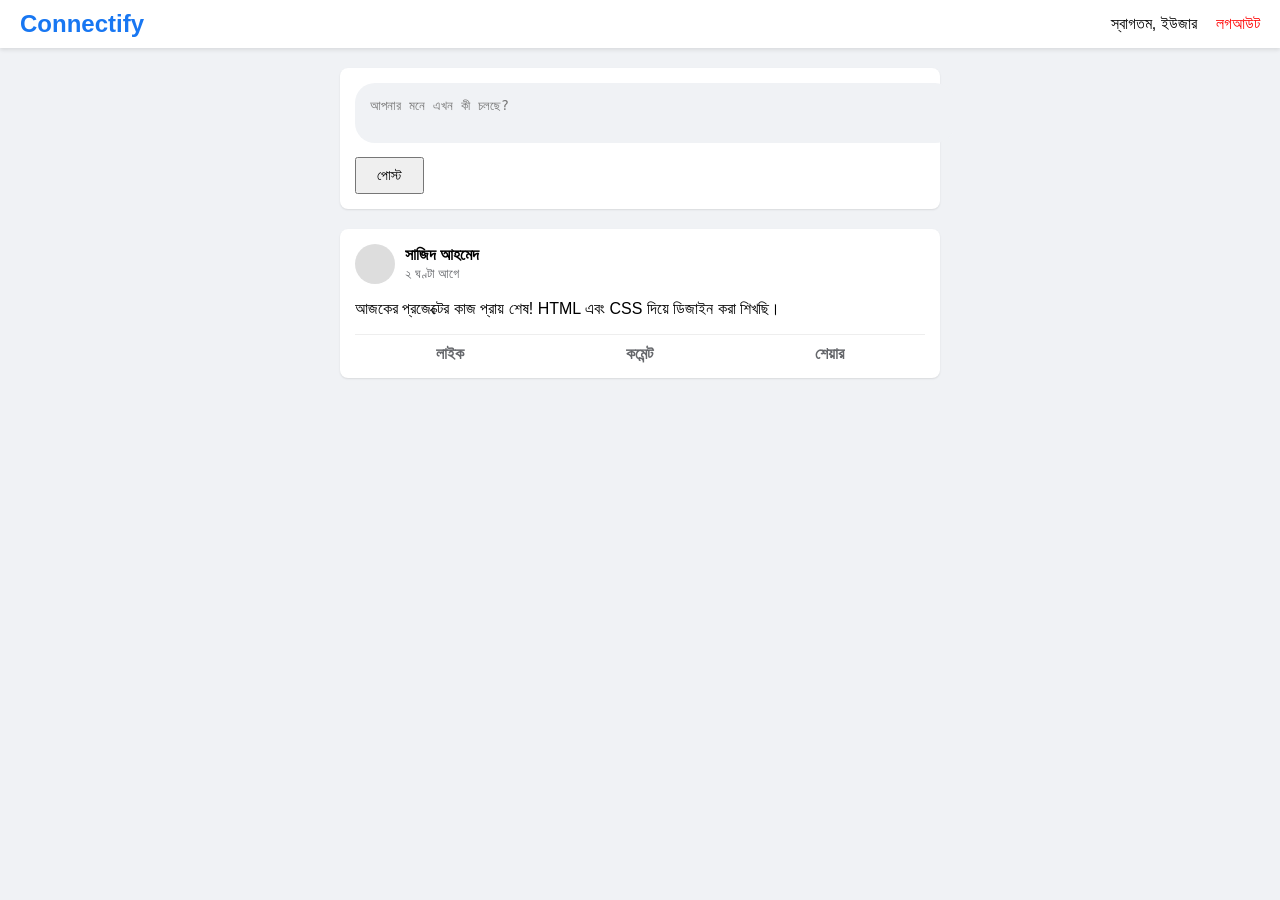
==== dashboard.html @ a3ad5967 "Add files via upload" ====
<!DOCTYPE html>
<html lang="bn">
<head>
    <meta charset="UTF-8">
    <meta name="viewport" content="width=device-width, initial-scale=1.0">
    <title>হোম | Connectify</title>
    <link rel="stylesheet" href="dashboard.css">
</head>
<body>

    <nav class="navbar">
        <h1>Connectify</h1>
        <div class="user-nav">
            <span>স্বাগতম, ইউজার</span>
            <a href="login.html" style="margin-left: 15px; color: red; text-decoration: none;">লগআউট</a>
        </div>
    </nav>

    <main class="feed">
        <div class="post-box">
            <textarea rows="2" placeholder="আপনার মনে এখন কী চলছে?"></textarea>
            <button class="login-btn" style="width: auto; padding: 8px 20px; margin-top: 10px; font-size: 14px;">পোস্ট</button>
        </div>

        <div class="post">
            <div class="user-info">
                <div class="profile-pic"></div>
                <div>
                    <strong style="display: block;">সাজিদ আহমেদ</strong>
                    <small style="color: #65676b;">২ ঘণ্টা আগে</small>
                </div>
            </div>
            <p>আজকের প্রজেক্টের কাজ প্রায় শেষ! HTML এবং CSS দিয়ে ডিজাইন করা শিখছি।</p>
            
            <div class="post-actions">
                <span>লাইক</span>
                <span>কমেন্ট</span>
                <span>শেয়ার</span>
            </div>
        </div>
    </main>

</body>
</html>
---- dashboard.css ----
/* dashboard.css */
body {
    background-color: #f0f2f5;
    margin: 0;
    font-family: Arial, sans-serif;
}

/* Navbar */
.navbar {
    background-color: #fff;
    padding: 10px 20px;
    display: flex;
    justify-content: space-between;
    align-items: center;
    box-shadow: 0 2px 4px rgba(0,0,0,0.1);
    position: sticky;
    top: 0;
}

.navbar h1 {
    color: #1877f2;
    margin: 0;
}

/* Feed Container */
.feed {
    max-width: 600px;
    margin: 20px auto;
}

/* Create Post Box */
.post-box {
    background: #fff;
    padding: 15px;
    border-radius: 8px;
    box-shadow: 0 1px 2px rgba(0,0,0,0.1);
    margin-bottom: 20px;
}

textarea {
    width: 100%;
    border: none;
    background-color: #f0f2f5;
    border-radius: 20px;
    padding: 15px;
    resize: none;
    outline: none;
}

/* Single Post Card */
.post {
    background: #fff;
    padding: 15px;
    border-radius: 8px;
    box-shadow: 0 1px 2px rgba(0,0,0,0.1);
}

.user-info {
    display: flex;
    align-items: center;
    margin-bottom: 10px;
}

.profile-pic {
    width: 40px;
    height: 40px;
    background: #ddd;
    border-radius: 50%;
    margin-right: 10px;
}

.post-actions {
    display: flex;
    justify-content: space-around;
    border-top: 1px solid #eee;
    margin-top: 15px;
    padding-top: 10px;
    color: #65676b;
    font-weight: bold;
    cursor: pointer;
}

.post-actions span:hover {
    background: #f2f2f2;
    padding: 5px 10px;
    border-radius: 4px;
}
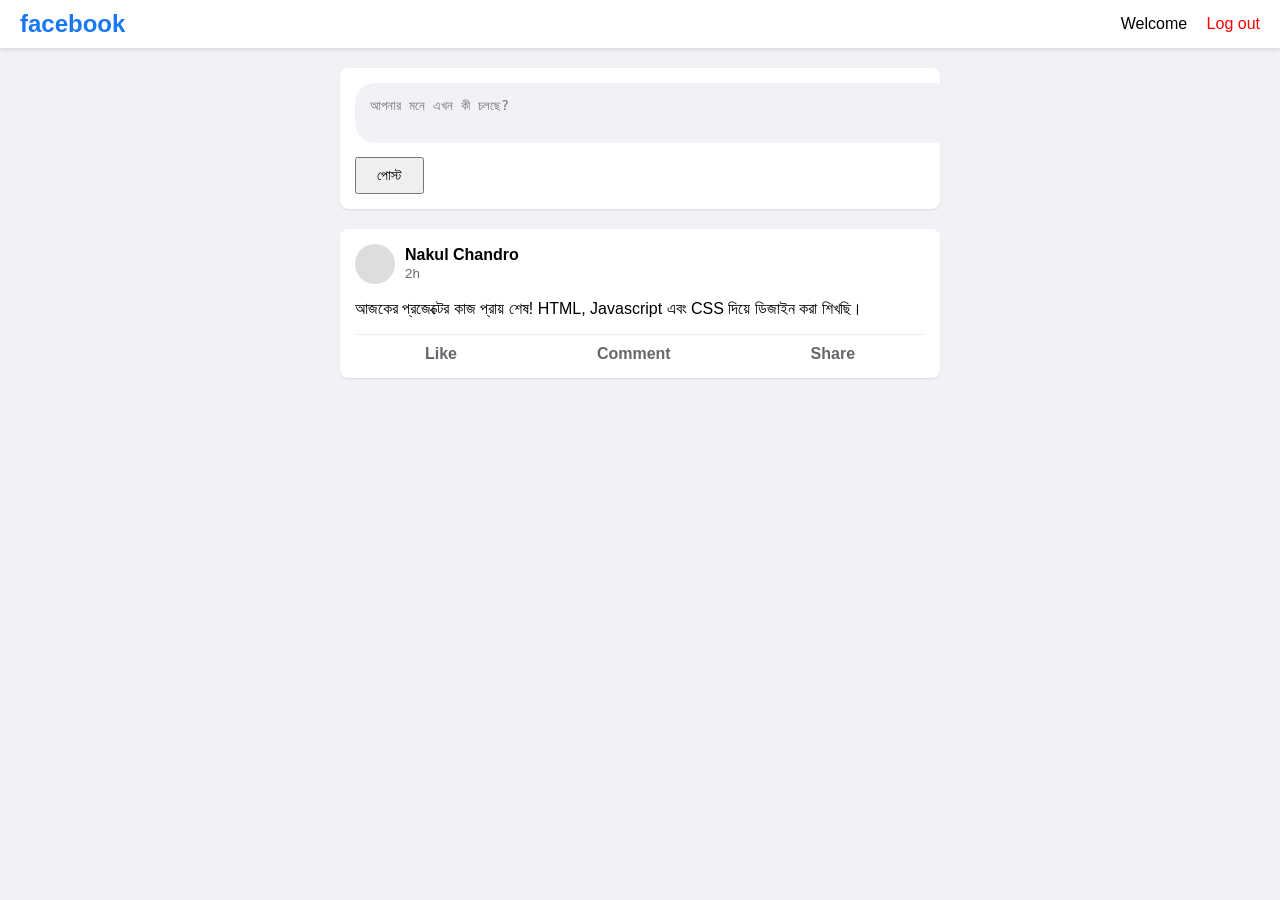
==== commit 0571aa58: "dashboard.html" ====
--- a/dashboard.html
+++ b/dashboard.html
@@ -3,16 +3,16 @@
 <head>
     <meta charset="UTF-8">
     <meta name="viewport" content="width=device-width, initial-scale=1.0">
-    <title>হোম | Connectify</title>
+    <title>হোম | facebook</title>
     <link rel="stylesheet" href="dashboard.css">
 </head>
 <body>
 
     <nav class="navbar">
-        <h1>Connectify</h1>
+        <h1>facebook</h1>
         <div class="user-nav">
-            <span>স্বাগতম, ইউজার</span>
-            <a href="login.html" style="margin-left: 15px; color: red; text-decoration: none;">লগআউট</a>
+            <span>Welcome</span>
+            <a href="login.html" style="margin-left: 15px; color: red; text-decoration: none;">Log out</a>
         </div>
     </nav>
 
@@ -26,19 +26,19 @@
             <div class="user-info">
                 <div class="profile-pic"></div>
                 <div>
-                    <strong style="display: block;">সাজিদ আহমেদ</strong>
-                    <small style="color: #65676b;">২ ঘণ্টা আগে</small>
+                    <strong style="display: block;">Nakul Chandro</strong>
+                    <small style="color: #65676b;">2h</small>
                 </div>
             </div>
-            <p>আজকের প্রজেক্টের কাজ প্রায় শেষ! HTML এবং CSS দিয়ে ডিজাইন করা শিখছি।</p>
+            <p>আজকের প্রজেক্টের কাজ প্রায় শেষ! HTML, Javascript এবং CSS দিয়ে ডিজাইন করা শিখছি।</p>
             
             <div class="post-actions">
-                <span>লাইক</span>
-                <span>কমেন্ট</span>
-                <span>শেয়ার</span>
+                <span>Like</span>
+                <span>Comment</span>
+                <span>Share</span>
             </div>
         </div>
     </main>
-
+	<script src="dashboard.js"></script>
 </body>
-</html>+</html>
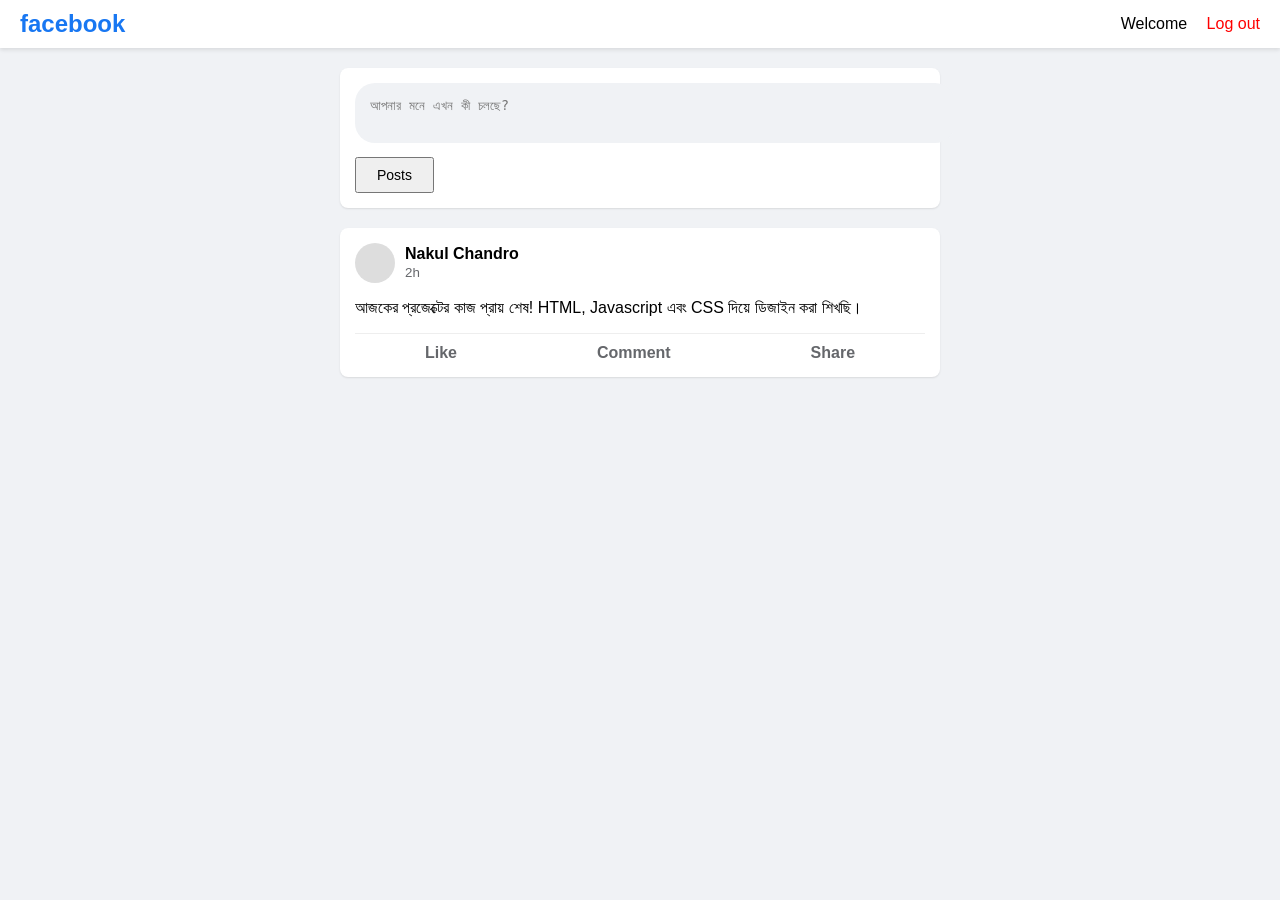
==== commit df96a447: "dashboard.html" ====
--- a/dashboard.html
+++ b/dashboard.html
@@ -19,7 +19,7 @@
     <main class="feed">
         <div class="post-box">
             <textarea rows="2" placeholder="আপনার মনে এখন কী চলছে?"></textarea>
-            <button class="login-btn" style="width: auto; padding: 8px 20px; margin-top: 10px; font-size: 14px;">পোস্ট</button>
+            <button class="login-btn" style="width: auto; padding: 8px 20px; margin-top: 10px; font-size: 14px;">Posts</button>
         </div>
 
         <div class="post">
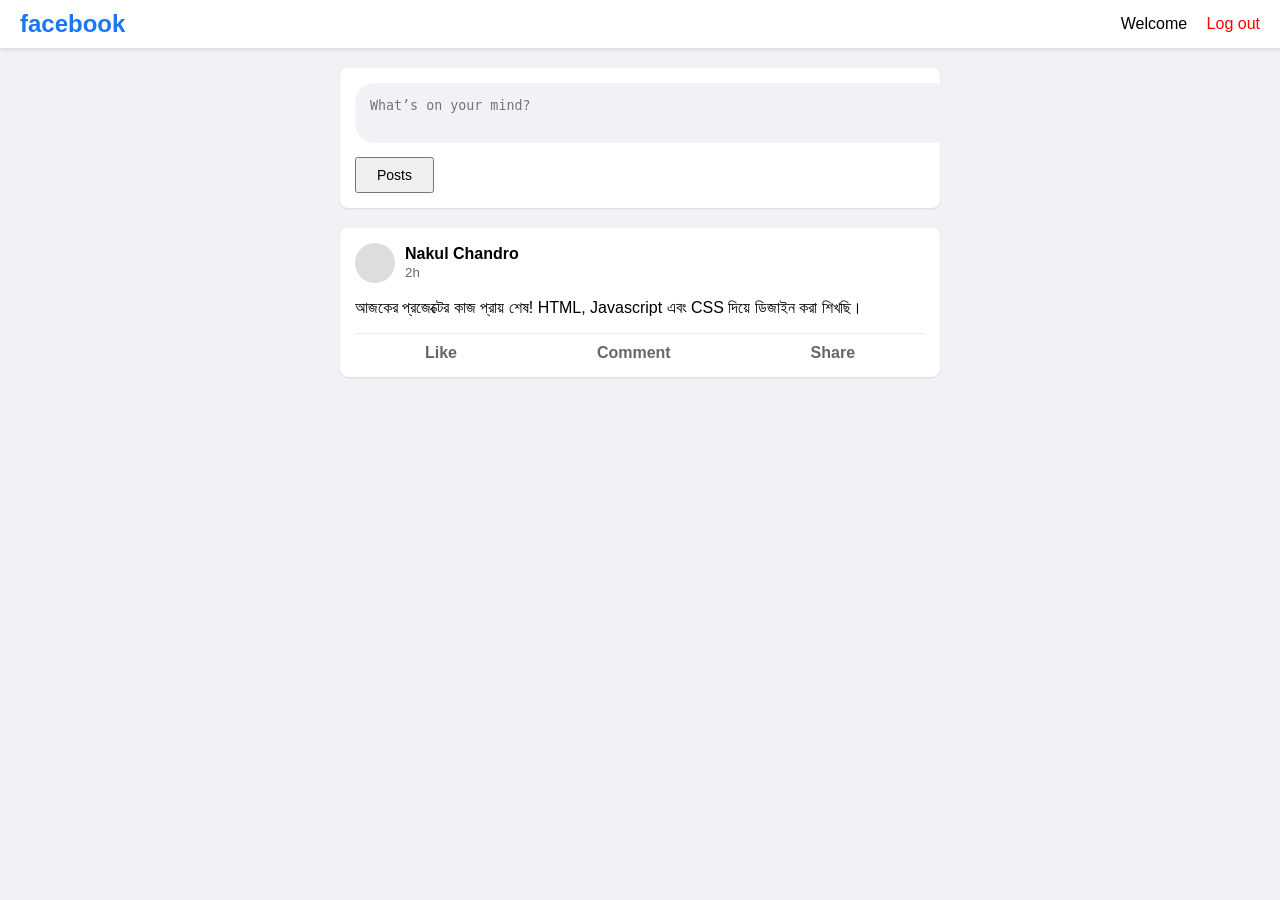
==== commit 0921b3d8: "dashboard.html" ====
--- a/dashboard.html
+++ b/dashboard.html
@@ -18,7 +18,7 @@
 
     <main class="feed">
         <div class="post-box">
-            <textarea rows="2" placeholder="আপনার মনে এখন কী চলছে?"></textarea>
+            <textarea rows="2" placeholder="What’s on your mind?"></textarea>
             <button class="login-btn" style="width: auto; padding: 8px 20px; margin-top: 10px; font-size: 14px;">Posts</button>
         </div>
 
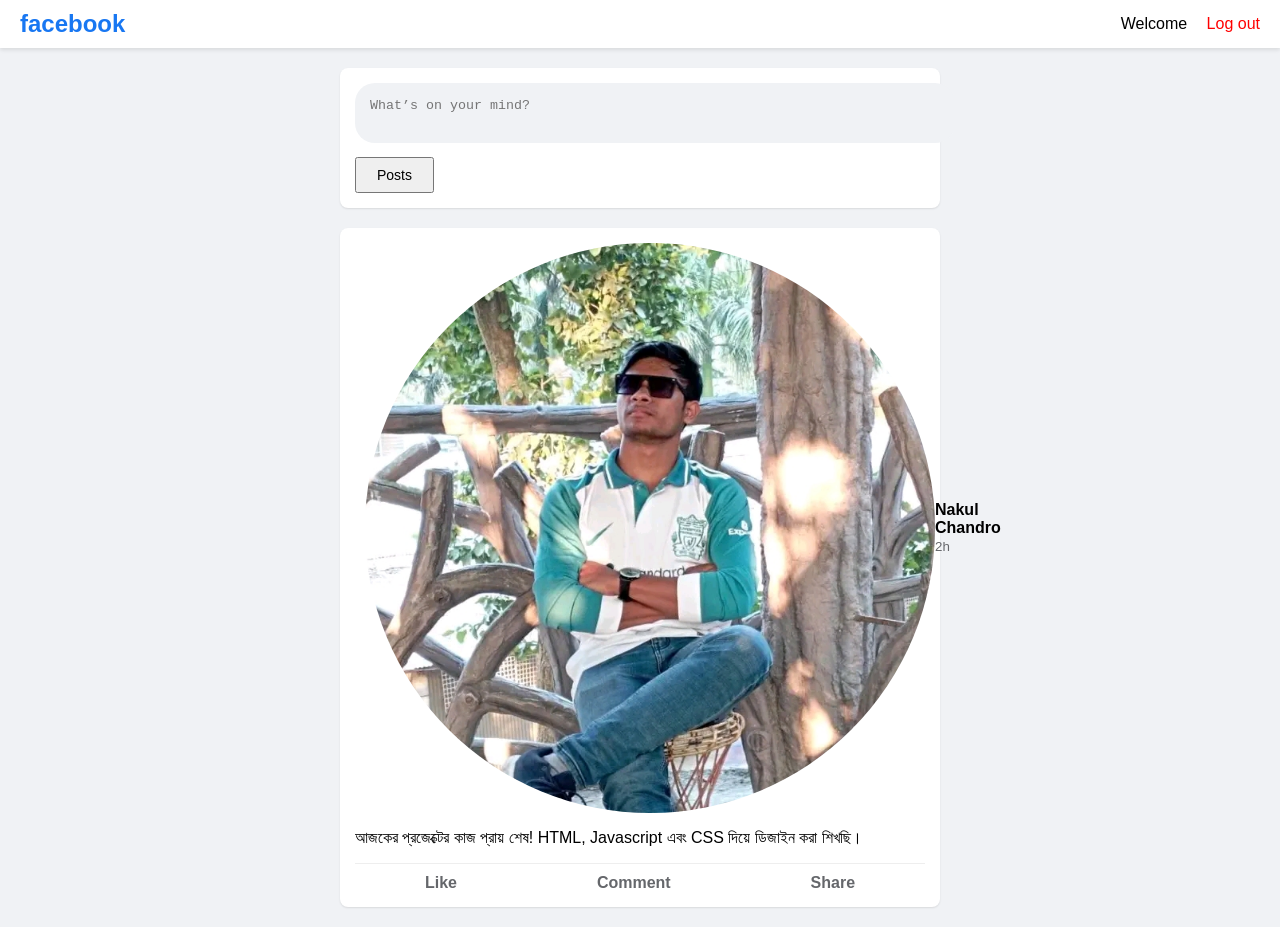
==== commit 0d4101ad: "dashboard.html" ====
--- a/dashboard.html
+++ b/dashboard.html
@@ -25,6 +25,7 @@
         <div class="post">
             <div class="user-info">
                 <div class="profile-pic"></div>
+				<img src="pic.jpg" alt="Profile" style="width: 100%; height: 100%; border-radius: 50%; object-fit: cover;">
                 <div>
                     <strong style="display: block;">Nakul Chandro</strong>
                     <small style="color: #65676b;">2h</small>
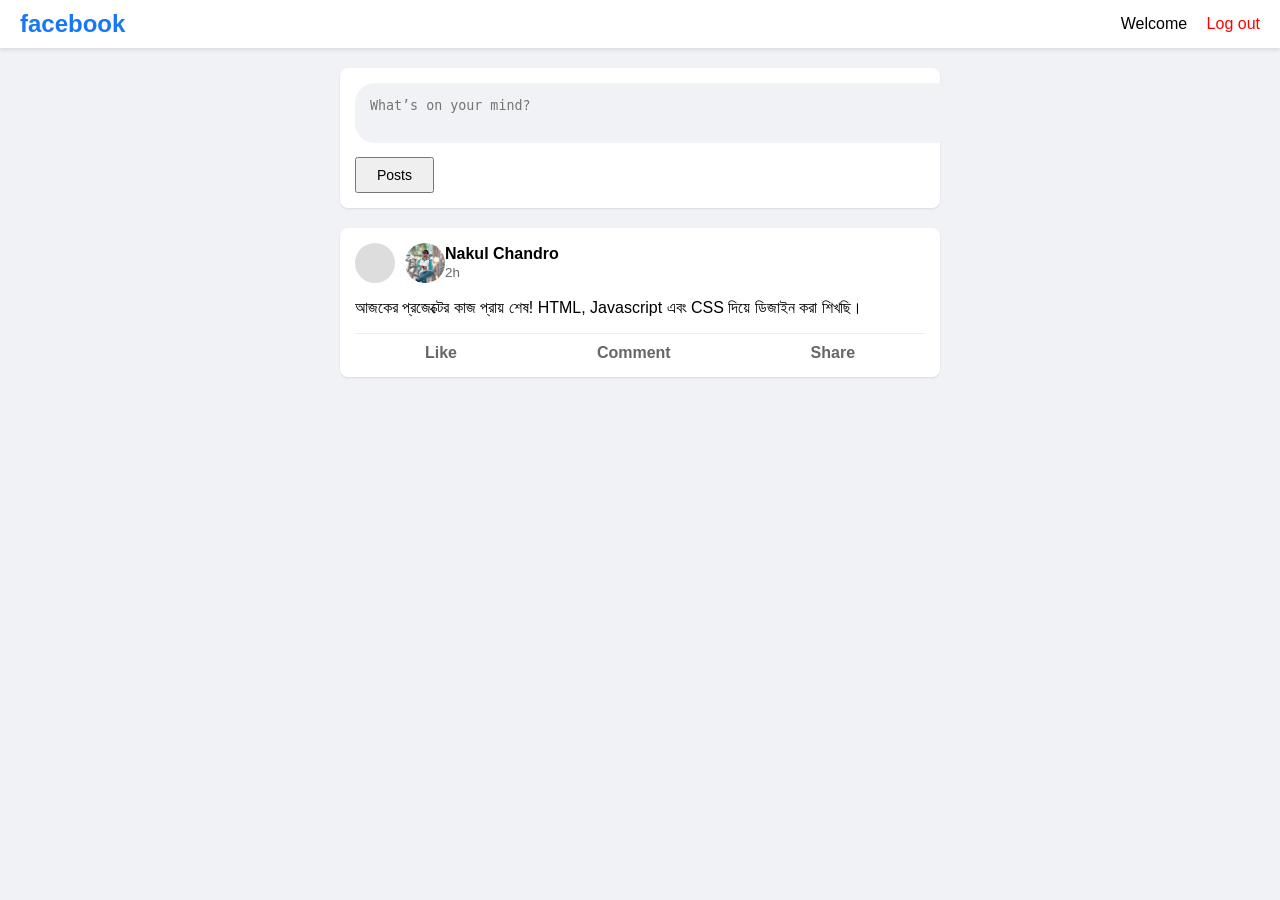
==== commit 819ba35a: "dashboard.html" ====
--- a/dashboard.html
+++ b/dashboard.html
@@ -25,7 +25,7 @@
         <div class="post">
             <div class="user-info">
                 <div class="profile-pic"></div>
-				<img src="pic.jpg" alt="Profile" style="width: 100%; height: 100%; border-radius: 50%; object-fit: cover;">
+				<img src="pic.jpg" alt="Profile" style="width: 40px; height: 40px; border-radius: 50%; object-fit: cover;">
                 <div>
                     <strong style="display: block;">Nakul Chandro</strong>
                     <small style="color: #65676b;">2h</small>
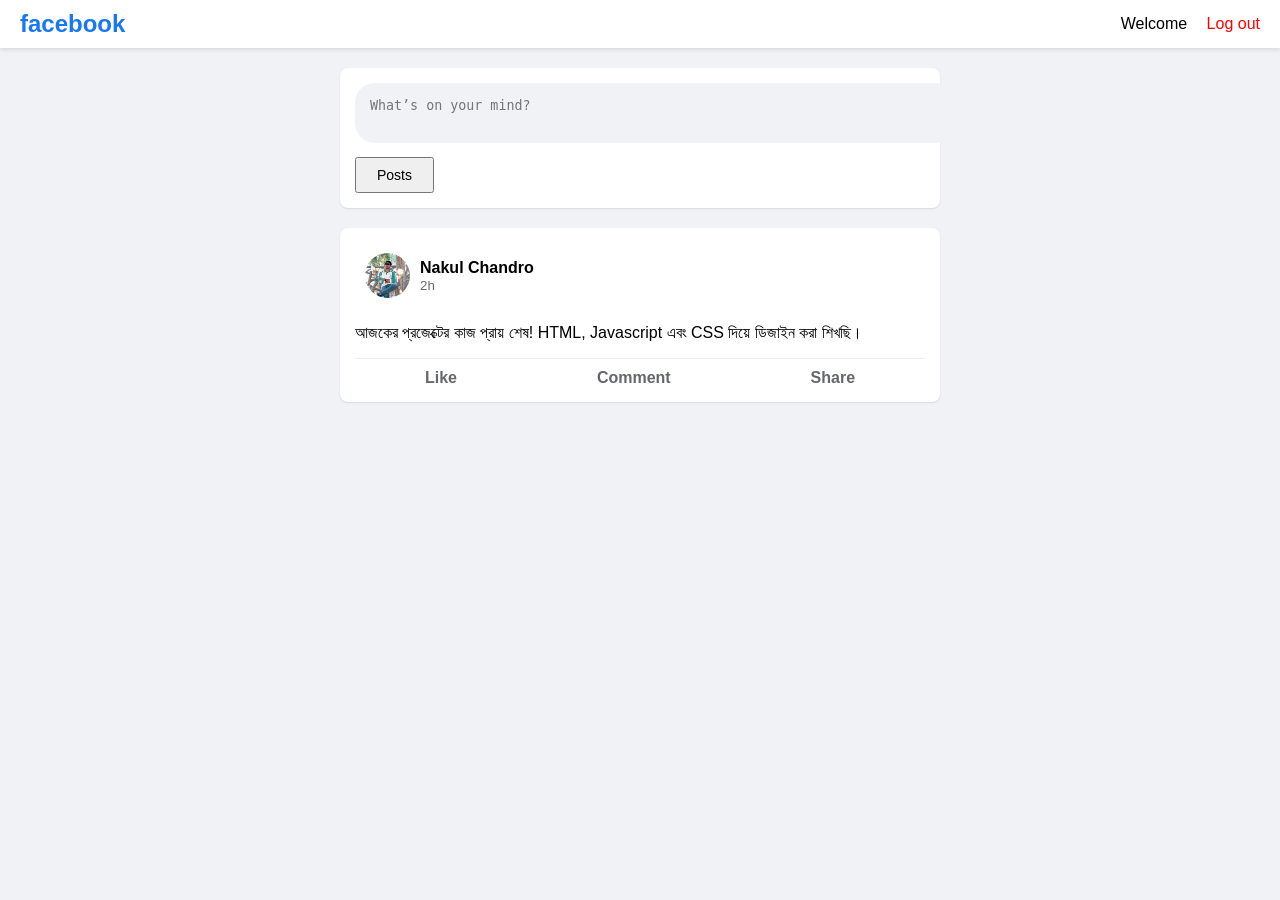
==== commit 3d29f396: "dashboard.html" ====
--- a/dashboard.html
+++ b/dashboard.html
@@ -23,14 +23,14 @@
         </div>
 
         <div class="post">
-            <div class="user-info">
-                <div class="profile-pic"></div>
-				<img src="pic.jpg" alt="Profile" style="width: 40px; height: 40px; border-radius: 50%; object-fit: cover;">
-                <div>
-                    <strong style="display: block;">Nakul Chandro</strong>
-                    <small style="color: #65676b;">2h</small>
-                </div>
-            </div>
+            <div class="user-info" style="display: flex; align-items: center; gap: 10px; padding: 10px;">
+    <img src="pic.jpg" alt="Profile" style="width: 45px; height: 45px; border-radius: 50%; object-fit: cover;">
+    
+    <div style="display: flex; flex-direction: column;">
+        <strong style="line-height: 1.2;">Nakul Chandro</strong>
+        <small style="color: #65676b;">2h</small>
+    </div>
+</div>
             <p>আজকের প্রজেক্টের কাজ প্রায় শেষ! HTML, Javascript এবং CSS দিয়ে ডিজাইন করা শিখছি।</p>
             
             <div class="post-actions">
